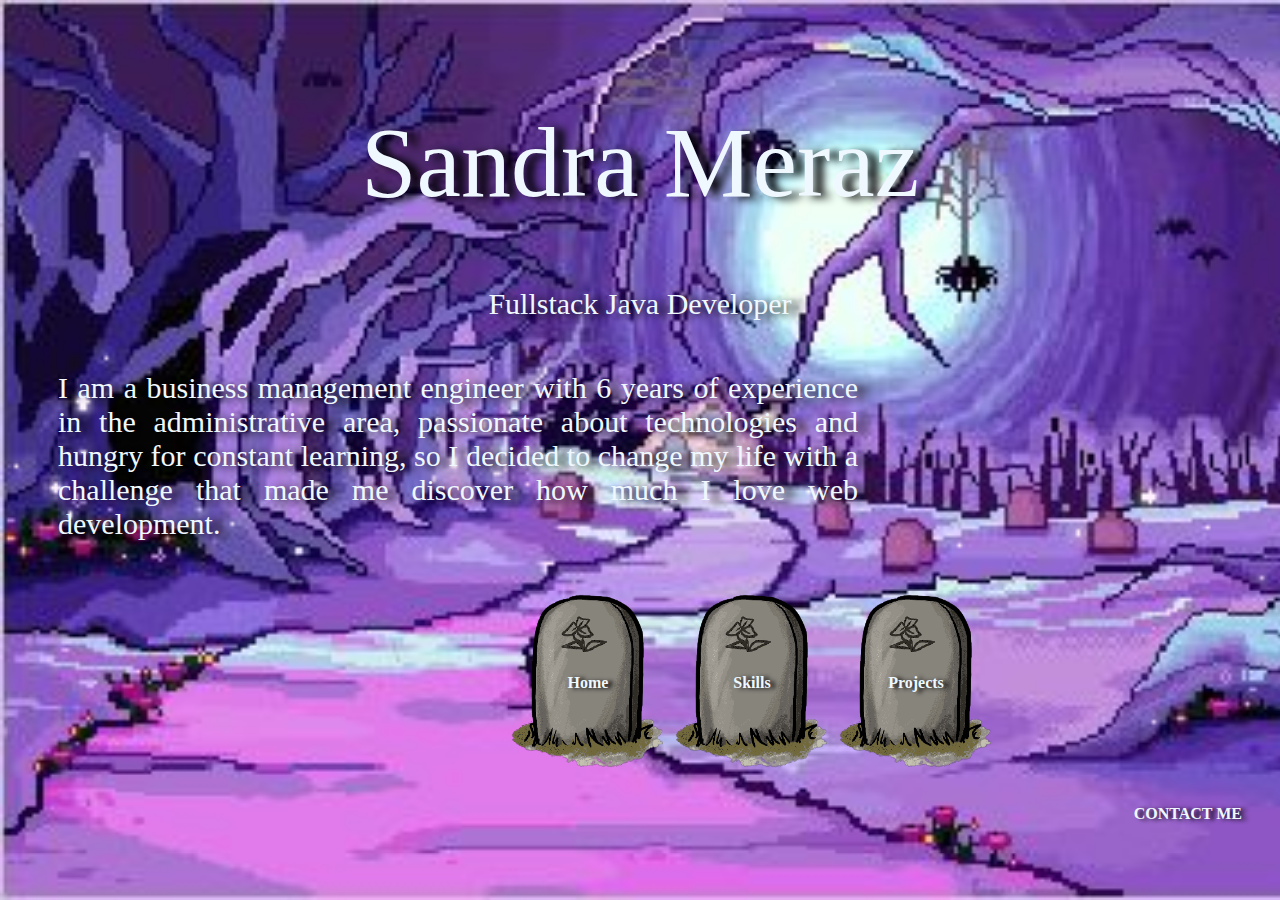
==== aboutme.html @ 4417cc74 "Se agregan páginas vacías de skills y projects, y se agrega página about me con su css" ====
<!doctype html>
<html lang="en">
  <head>
    <meta charset="utf-8">
    <meta name="viewport" content="width=device-width, initial-scale=1">
    <title>Portafolio SM</title>
    <link href="https://cdn.jsdelivr.net/npm/bootstrap@5.3.2/dist/css/bootstrap.min.css" rel="stylesheet" integrity="sha384-T3c6CoIi6uLrA9TneNEoa7RxnatzjcDSCmG1MXxSR1GAsXEV/Dwwykc2MPK8M2HN" crossorigin="anonymous">
    <link rel="stylesheet" href="https://cdnjs.cloudflare.com/ajax/libs/font-awesome/6.2.1/css/all.min.css">
    <link rel="stylesheet" href="./aboutme.css">
    <link rel="shortcut icon" href="./src/img/yo.png" type="image/x-icon">
</head>

  <body class="grid-container">
    <header class="header">
        <div class="wrapper">
         
            <div class="box horizontal">
                <h1>Sandra Meraz</h1>
                <h4>Fullstack Java Developer</h4>
            </div>
            <!-- <div class="box vertical">
                <a href="https://github.com/SandraMolko"><i class="fa-brands fa-github"></i></a>
            <a href="https://www.instagram.com/sandramolko/"><i class="fab fa-instagram"></i></a>
            <a href="https://www.linkedin.com/in/sandra-nallely-meraz-rom%C3%A1n-88569b11a/"><i class="fab fa-linkedin"></i></a>
            </div>
        </div> -->
    </header>

    <div class="card" style="width: 800px;">
        <div class="card-body">
          <p class="card-text">I am a business management engineer with 6 years of experience in the administrative area, passionate about technologies and hungry for constant learning, so I decided to change my life with a challenge that made me discover how much I love web development.</p>
        </div>
      </div>

    <div class="tumbas">
        <div class="containergrave">
            <div>
                <img src="./src/img/grave-removebg-preview (1).png" alt="tumba" style="height: 180px; width: 160px;">
                <div class="tumba">
                    <a href="./index.html">Home</a>
                </div>
            </div>
        </div>
        <div class="containergrave">
            <div>
                <img src="./src/img/grave-removebg-preview (1).png" alt="tumba" style="height: 180px; width: 160px;">
                <div class="tumba">
                    <a href="./skills.html">Skills</a>
                </div>
            </div>
        </div>
        <div class="containergrave">
            <div>
                <img src="./src/img/grave-removebg-preview (1).png" alt="tumba" style="height: 180px; width: 160px;">
                <div class="tumba">
                    <a href="./projects.html">Projects</a>
                </div>
            </div>
        </div>
        </div>


    <footer class="footer">
        <a href="#"> CONTACT ME</a>
    </footer>
    <script src="https://cdn.jsdelivr.net/npm/bootstrap@5.3.2/dist/js/bootstrap.bundle.min.js" integrity="sha384-C6RzsynM9kWDrMNeT87bh95OGNyZPhcTNXj1NW7RuBCsyN/o0jlpcV8Qyq46cDfL" crossorigin="anonymous"></script>
  </body>
</html>
---- aboutme.css ----
@import url(https://fonts.google.com/specimen/Butcherman?query=butcherman);
@import url(https://fonts.google.com/specimen/Chela+One?query=chela);
@import url(https://fonts.google.com/specimen/Denk+One?query=denk);

*{
    background-image: url(./src/img/background.jpg);
    background-repeat: no-repeat;
    background-attachment: fixed;
    background-size: cover;
    color: aliceblue;
}
/*Header*/
header{
padding-top: 30px;
}
header h1{
    /* Sandra Meraz */
    font-family: 'Butcherman';
    font-style: normal;
    font-weight: 400;
    text-align: center;
    color: aliceblue;
    text-shadow: black 10px 2px 8px;
    font-size: 100px;

}
header h4{
    /* Fullstack Java Developer */
    font-family: 'Chela One';
    font-style: normal;
    font-weight: 400;
    text-align: center;
    color: aliceblue;
    text-shadow: black 10px 2px 8px;
    font-size: 30px;

}
.horizontal {
    writing-mode: horizontal-tb;
    display: flexbox;
    align-items: center;
  }
  
  .vertical {
    writing-mode: vertical-rl;
    padding-left: 30px;
    padding-top: 30px;
  }

.vertical a{
    display: inline-block;
    min-height: 40px;
    width: 40px;
    background-color: rgba(255, 255, 255, 0.2);
    margin: 0 10px 10px 0;
    text-align: center;
    line-height: 40px;
    border-radius: 50%;
    color: aliceblue;
    transition: all .5s ease;
}
.vertical a:hover{
    background-color: darkorchid;
}
/*About me*/
.card{
    display: flexbox;
    position:static;
    align-items: center;
    margin: 50px;
} 
.card-body{
    background-color: rgba(167, 159, 159, 0.612);
    border: darkorchid;
    font-family: 'Denk One';
    font-size: 30px;
    text-shadow: black 10px 2px 8px;
    text-align: justify;
}
/*Tumbas*/
.tumbas{
    display: flexbox;
    justify-content: right;
    position: relative;
    right: -500px;
}
.containergrave{
    position: relative;
    display: inline-block;
    text-align: center;
    background:none;
}
.tumba a{
    position: absolute;
    top: 50%;
    left: 50%;
    transform: translate(-50%, -50%);
    background: none;
    color:aliceblue;
    text-decoration: none;
    transition: all .5s ease;
    font-weight: bold;
    text-shadow: black 5px 1px 4px;
    font-family: 'Denk One';
}
.tumba a:hover{
    color: darkorchid;
    padding-left: 6px;
}
.sociales{
    position: fixed;
    align-items: center;
}
.containerwitch{
    position:absolute;
    padding-left: 120px;
    
}
footer{
    text-align: right;
    padding: 30px;
}
footer a{
    color: aliceblue;
    font-family: 'Denk One';
    text-align: right;
    text-decoration: none;
    border-top: 5px aliceblue;
    border-bottom: 5px aliceblue;
    transition: all .5s ease;
    font-weight: bold;
    text-shadow: black 5px 1px 4px;
}
footer a:hover{
    color: darkorchid;
    padding-right: 6px;
}
/*Animación*/
@keyframes witch{
    from{opacity: 1;}
    to{opacity: 0;}
}
.witch{
    animation-name: witch;
    animation-duration: 4s;
    animation-iteration-count: infinite;
    animation-direction:alternate-reverse;
}
@media(max-width:991px){
    .tumbas{
        text-align: center;
        position: fixed;
        align-items: center;
    }
    .footer{
        width: 100%;
        margin-bottom: 30px;
    }
}
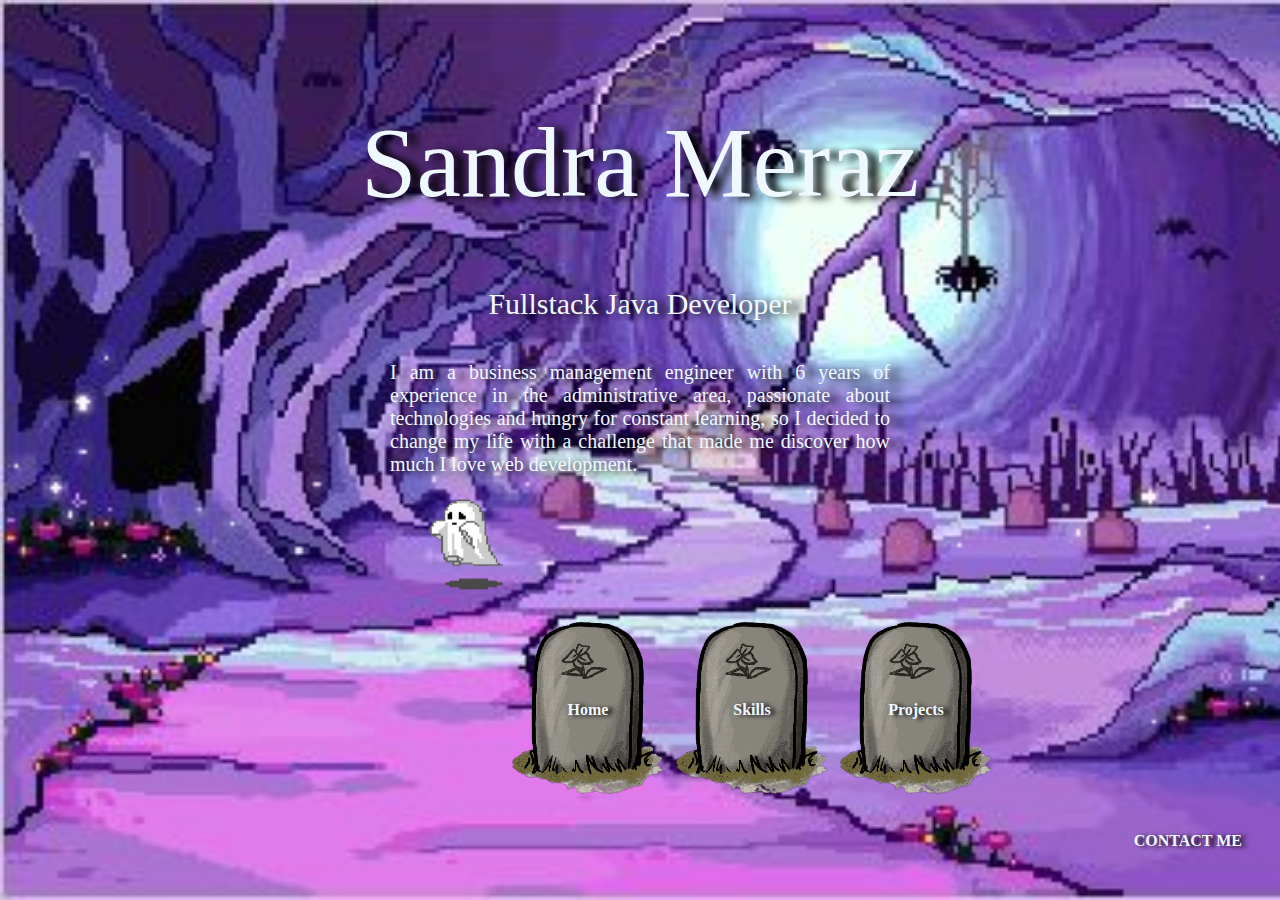
==== commit 9b0bfc33: "Se modifica página about me para que coincida con el diseño de figma" ====
--- a/aboutme.html
+++ b/aboutme.html
@@ -3,7 +3,7 @@
   <head>
     <meta charset="utf-8">
     <meta name="viewport" content="width=device-width, initial-scale=1">
-    <title>Portafolio SM</title>
+    <title>About Me</title>
     <link href="https://cdn.jsdelivr.net/npm/bootstrap@5.3.2/dist/css/bootstrap.min.css" rel="stylesheet" integrity="sha384-T3c6CoIi6uLrA9TneNEoa7RxnatzjcDSCmG1MXxSR1GAsXEV/Dwwykc2MPK8M2HN" crossorigin="anonymous">
     <link rel="stylesheet" href="https://cdnjs.cloudflare.com/ajax/libs/font-awesome/6.2.1/css/all.min.css">
     <link rel="stylesheet" href="./aboutme.css">
@@ -26,11 +26,14 @@
         </div> -->
     </header>
 
-    <div class="card" style="width: 800px;">
+    <section id="aboutme">
+    <div class="card" style="width: 500px; margin: auto auto;">
         <div class="card-body">
           <p class="card-text">I am a business management engineer with 6 years of experience in the administrative area, passionate about technologies and hungry for constant learning, so I decided to change my life with a challenge that made me discover how much I love web development.</p>
+          <img src="./src/img/ghostie-removebg-preview.png" alt="ghost" style="height: 180; width: 160px;">
         </div>
       </div>
+    </section>
 
     <div class="tumbas">
         <div class="containergrave">
--- a/aboutme.css
+++ b/aboutme.css
@@ -63,17 +63,15 @@
     background-color: darkorchid;
 }
 /*About me*/
-.card{
+#aboutme{
     display: flexbox;
-    position:static;
+    position:relative;
     align-items: center;
-    margin: 50px;
+    margin: 20px;
 } 
 .card-body{
-    background-color: rgba(167, 159, 159, 0.612);
-    border: darkorchid;
     font-family: 'Denk One';
-    font-size: 30px;
+    font-size: 20px;
     text-shadow: black 10px 2px 8px;
     text-align: justify;
 }
@@ -82,7 +80,7 @@
     display: flexbox;
     justify-content: right;
     position: relative;
-    right: -500px;
+    left: 500px;
 }
 .containergrave{
     position: relative;
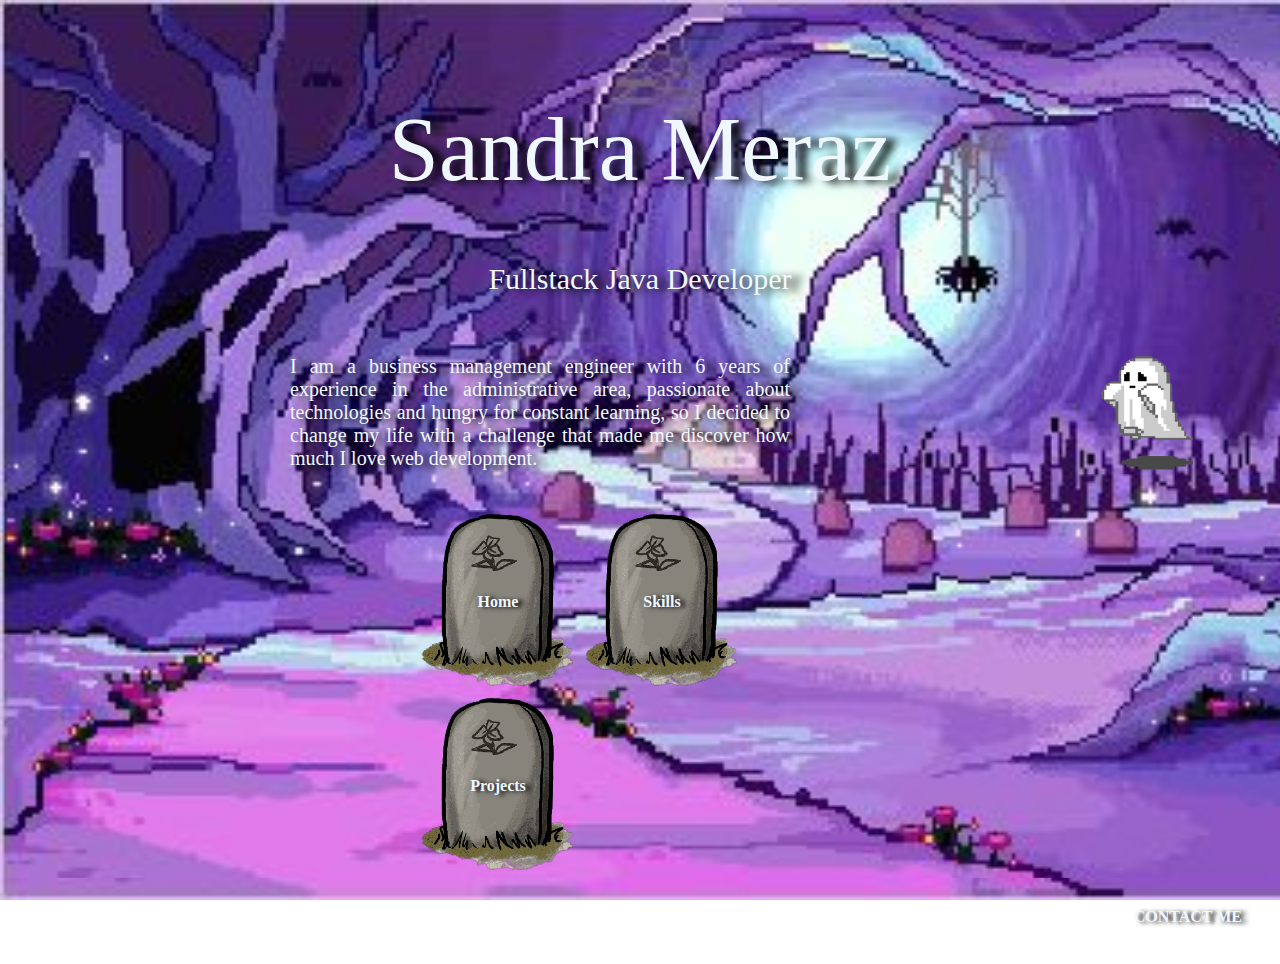
==== commit fc199dc3: "Se agregaron cambios en página about me" ====
--- a/aboutme.html
+++ b/aboutme.html
@@ -18,21 +18,15 @@
                 <h1>Sandra Meraz</h1>
                 <h4>Fullstack Java Developer</h4>
             </div>
-            <!-- <div class="box vertical">
-                <a href="https://github.com/SandraMolko"><i class="fa-brands fa-github"></i></a>
-            <a href="https://www.instagram.com/sandramolko/"><i class="fab fa-instagram"></i></a>
-            <a href="https://www.linkedin.com/in/sandra-nallely-meraz-rom%C3%A1n-88569b11a/"><i class="fab fa-linkedin"></i></a>
-            </div>
-        </div> -->
     </header>
 
     <section id="aboutme">
     <div class="card" style="width: 500px; margin: auto auto;">
         <div class="card-body">
           <p class="card-text">I am a business management engineer with 6 years of experience in the administrative area, passionate about technologies and hungry for constant learning, so I decided to change my life with a challenge that made me discover how much I love web development.</p>
-          <img src="./src/img/ghostie-removebg-preview.png" alt="ghost" style="height: 180; width: 160px;">
         </div>
       </div>
+      <img src="./src/img/ghostie-removebg-preview.png" alt="ghost" style="height: 220; width: 200px; flex: left;" class="ghost">
     </section>
 
     <div class="tumbas">
--- a/aboutme.css
+++ b/aboutme.css
@@ -21,7 +21,7 @@
     text-align: center;
     color: aliceblue;
     text-shadow: black 10px 2px 8px;
-    font-size: 100px;
+    font-size: 90px;
 
 }
 header h4{
@@ -41,46 +41,23 @@
     align-items: center;
   }
   
-  .vertical {
-    writing-mode: vertical-rl;
-    padding-left: 30px;
-    padding-top: 30px;
-  }
-
-.vertical a{
-    display: inline-block;
-    min-height: 40px;
-    width: 40px;
-    background-color: rgba(255, 255, 255, 0.2);
-    margin: 0 10px 10px 0;
-    text-align: center;
-    line-height: 40px;
-    border-radius: 50%;
-    color: aliceblue;
-    transition: all .5s ease;
-}
-.vertical a:hover{
-    background-color: darkorchid;
-}
 /*About me*/
 #aboutme{
-    display: flexbox;
+    display:flex;
     position:relative;
     align-items: center;
     margin: 20px;
-} 
-.card-body{
     font-family: 'Denk One';
     font-size: 20px;
     text-shadow: black 10px 2px 8px;
     text-align: justify;
-}
+} 
 /*Tumbas*/
 .tumbas{
     display: flexbox;
     justify-content: right;
     position: relative;
-    left: 500px;
+    margin: 0 410px;
 }
 .containergrave{
     position: relative;
@@ -105,15 +82,7 @@
     color: darkorchid;
     padding-left: 6px;
 }
-.sociales{
-    position: fixed;
-    align-items: center;
-}
-.containerwitch{
-    position:absolute;
-    padding-left: 120px;
-    
-}
+
 footer{
     text-align: right;
     padding: 30px;
@@ -134,15 +103,15 @@
     padding-right: 6px;
 }
 /*Animación*/
-@keyframes witch{
+@keyframes ghost{
     from{opacity: 1;}
     to{opacity: 0;}
 }
-.witch{
-    animation-name: witch;
+.ghost{
+    animation-name: ghost;
     animation-duration: 4s;
     animation-iteration-count: infinite;
-    animation-direction:alternate-reverse;
+    animation-direction:alternate;
 }
 @media(max-width:991px){
     .tumbas{
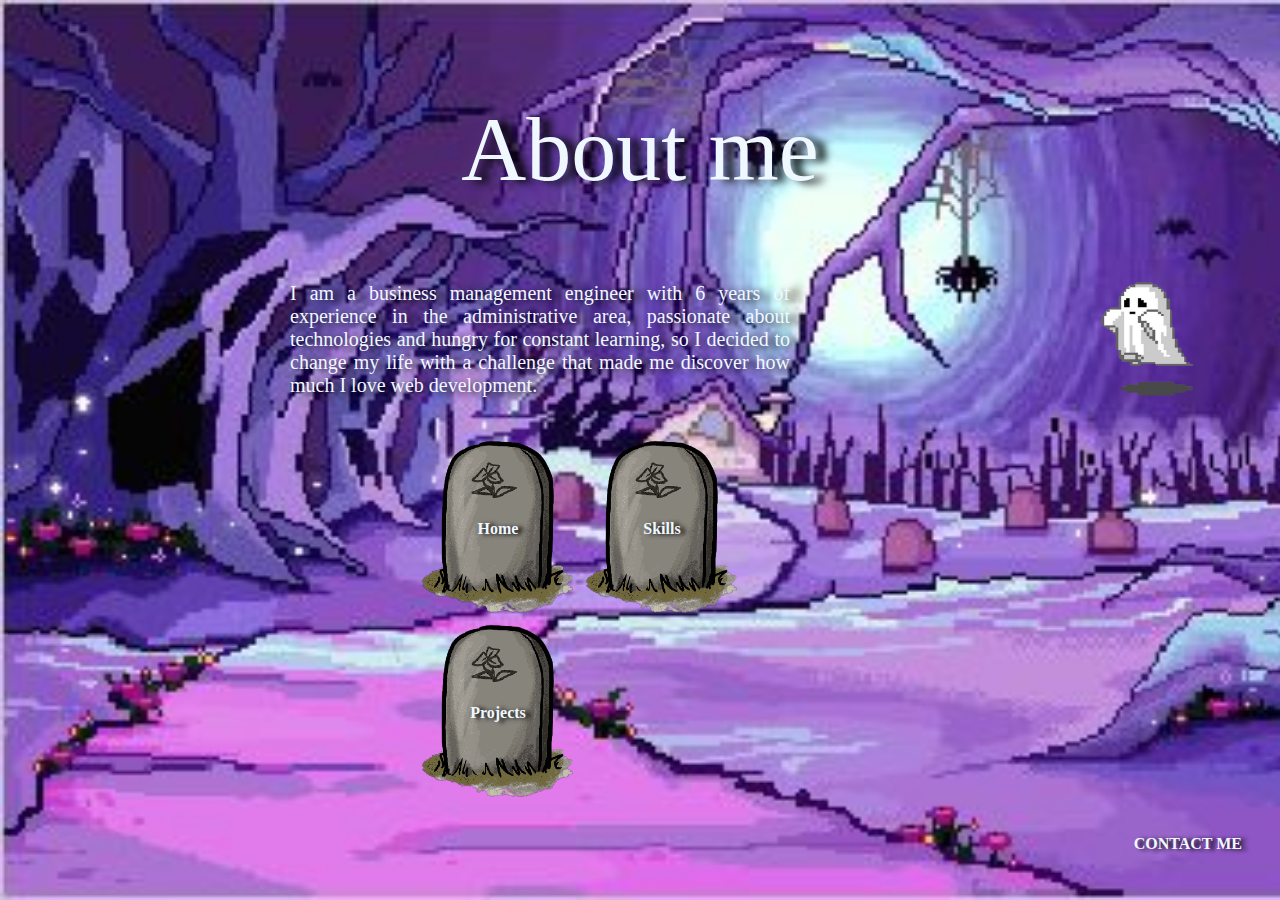
==== commit 58ad2b68: "Se linkea página de contacto a las demás páginas" ====
--- a/aboutme.html
+++ b/aboutme.html
@@ -15,8 +15,7 @@
         <div class="wrapper">
          
             <div class="box horizontal">
-                <h1>Sandra Meraz</h1>
-                <h4>Fullstack Java Developer</h4>
+                <h1>About me</h1>
             </div>
     </header>
 
@@ -58,7 +57,7 @@
 
 
     <footer class="footer">
-        <a href="#"> CONTACT ME</a>
+        <a href="./contactme.html"> CONTACT ME</a>
     </footer>
     <script src="https://cdn.jsdelivr.net/npm/bootstrap@5.3.2/dist/js/bootstrap.bundle.min.js" integrity="sha384-C6RzsynM9kWDrMNeT87bh95OGNyZPhcTNXj1NW7RuBCsyN/o0jlpcV8Qyq46cDfL" crossorigin="anonymous"></script>
   </body>
--- a/aboutme.css
+++ b/aboutme.css
@@ -109,7 +109,7 @@
 }
 .ghost{
     animation-name: ghost;
-    animation-duration: 4s;
+    animation-duration: 2s;
     animation-iteration-count: infinite;
     animation-direction:alternate;
 }
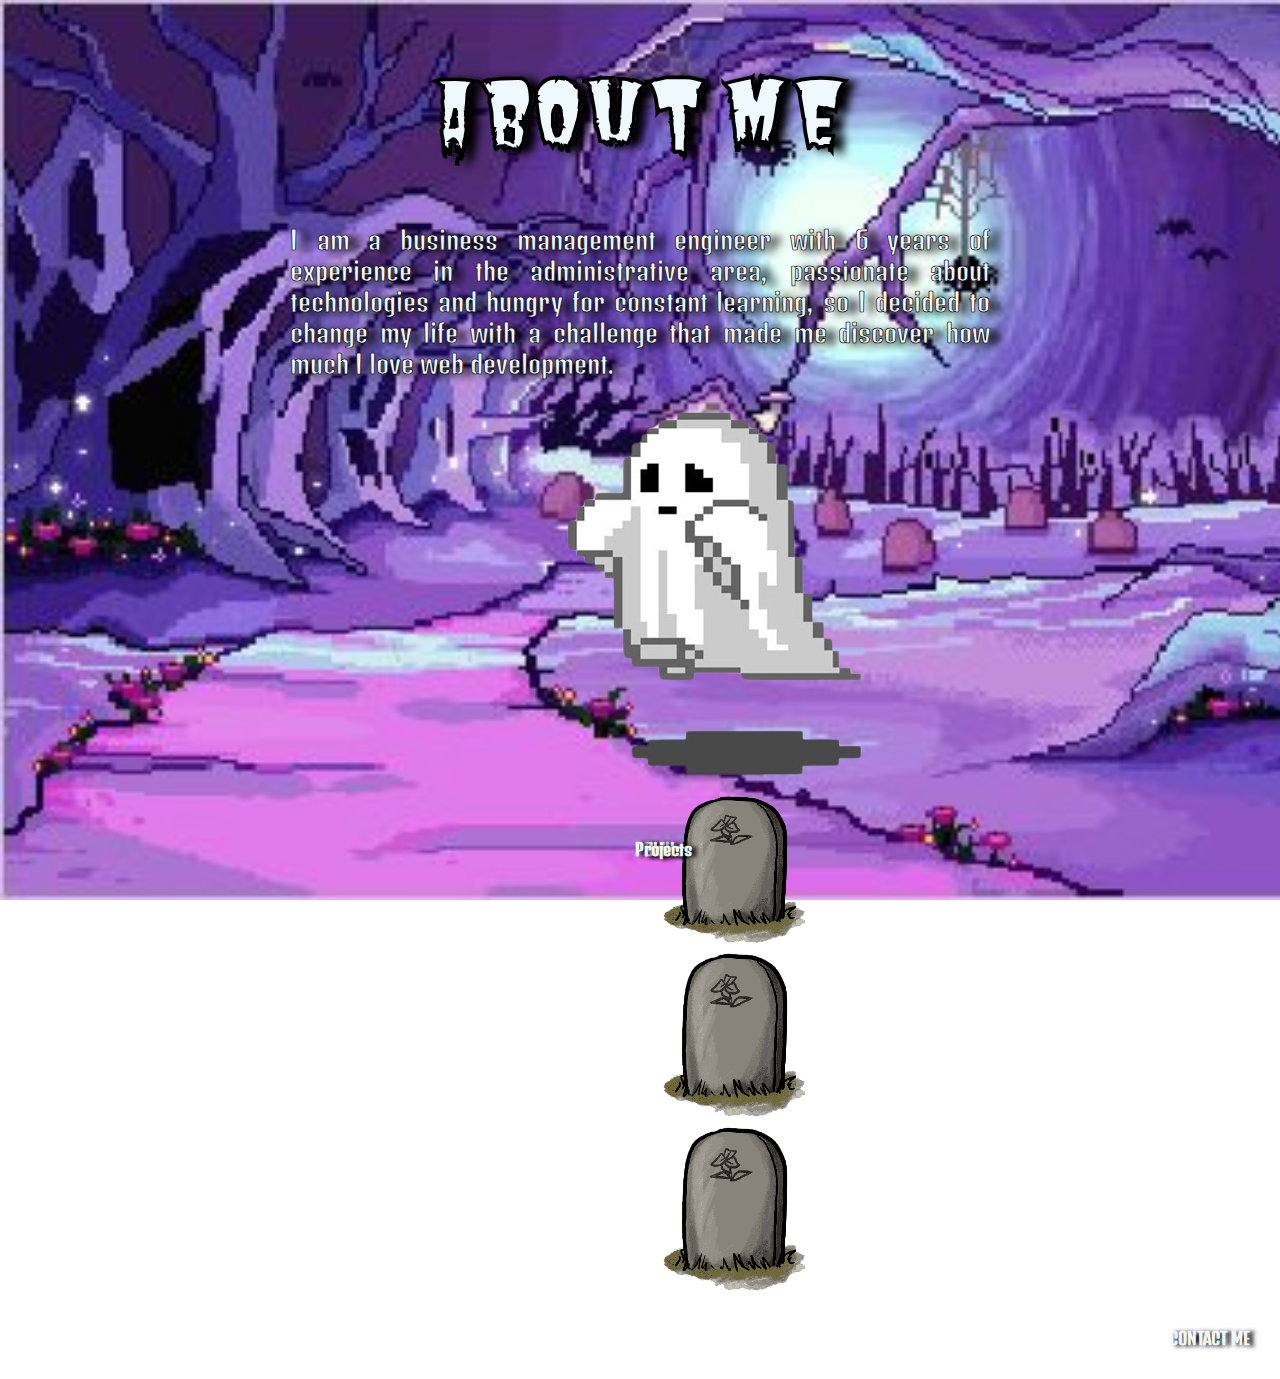
==== commit af923abd: "se corrige responsivo de home" ====
--- a/aboutme.html
+++ b/aboutme.html
@@ -8,52 +8,60 @@
     <link rel="stylesheet" href="https://cdnjs.cloudflare.com/ajax/libs/font-awesome/6.2.1/css/all.min.css">
     <link rel="stylesheet" href="./aboutme.css">
     <link rel="shortcut icon" href="./src/img/yo.png" type="image/x-icon">
+    <link rel="preconnect" href="https://fonts.googleapis.com">
+    <link rel="preconnect" href="https://fonts.gstatic.com" crossorigin>
+    <link href="https://fonts.googleapis.com/css2?family=Butcherman&family=Chela+One&family=Denk+One&display=swap" rel="stylesheet">
 </head>
 
-  <body class="grid-container">
-    <header class="header">
-        <div class="wrapper">
-         
-            <div class="box horizontal">
-                <h1>About me</h1>
-            </div>
+    <header>
+        <h1>About me</h1>
     </header>
 
     <section id="aboutme">
-    <div class="card" style="width: 500px; margin: auto auto;">
+    <div class="card" style="width: 700px; margin: auto auto; border: none; color: aliceblue;">
         <div class="card-body">
           <p class="card-text">I am a business management engineer with 6 years of experience in the administrative area, passionate about technologies and hungry for constant learning, so I decided to change my life with a challenge that made me discover how much I love web development.</p>
         </div>
       </div>
-      <img src="./src/img/ghostie-removebg-preview.png" alt="ghost" style="height: 220; width: 200px; flex: left;" class="ghost">
     </section>
 
     <div class="tumbas">
-        <div class="containergrave">
-            <div>
-                <img src="./src/img/grave-removebg-preview (1).png" alt="tumba" style="height: 180px; width: 160px;">
-                <div class="tumba">
-                    <a href="./index.html">Home</a>
-                </div>
+        <div class="card-group">
+          <div class="card" style="border: none;">
+            <img src="./src/img/ghostie-removebg-preview.png" alt="ghost"  class="ghost">
             </div>
+          <div class="card" style="border: none;">
+            <div class="card-body">
+              <div>
+                  <img src="./src/img/grave-removebg-preview (1).png" alt="tumba" style="height: 170; width: 150px;">
+                  <div class="tumba">
+                      <a href="./aboutme.html">Home</a>
+                  </div>
+              </div>
+            </div>
+          </div>
+          <div class="card" style="border: none;">
+            <div class="card-body">
+              <div>
+                  <img src="./src/img/grave-removebg-preview (1).png" alt="tumba" style="height: 170px; width: 150px;">
+                  <div class="tumba">
+                      <a href="./skills.html">Skills</a>
+                  </div>
+              </div>
+            </div>
+          </div>
+          <div class="card" style="border: none;">
+            <div class="card-body">
+              <div>
+                  <img src="./src/img/grave-removebg-preview (1).png" alt="tumba" style="height: 170px; width: 150px;">
+                  <div class="tumba">
+                      <a href="./projects.html">Projects</a>
+                  </div>
+              </div>
+            </div>
+          </div>
         </div>
-        <div class="containergrave">
-            <div>
-                <img src="./src/img/grave-removebg-preview (1).png" alt="tumba" style="height: 180px; width: 160px;">
-                <div class="tumba">
-                    <a href="./skills.html">Skills</a>
-                </div>
-            </div>
-        </div>
-        <div class="containergrave">
-            <div>
-                <img src="./src/img/grave-removebg-preview (1).png" alt="tumba" style="height: 180px; width: 160px;">
-                <div class="tumba">
-                    <a href="./projects.html">Projects</a>
-                </div>
-            </div>
-        </div>
-        </div>
+    </div>
 
 
     <footer class="footer">
--- a/aboutme.css
+++ b/aboutme.css
@@ -1,13 +1,11 @@
-@import url(https://fonts.google.com/specimen/Butcherman?query=butcherman);
-@import url(https://fonts.google.com/specimen/Chela+One?query=chela);
-@import url(https://fonts.google.com/specimen/Denk+One?query=denk);
-
 *{
+    margin: 0;
+    padding: 0;
+    box-sizing: border-box;
     background-image: url(./src/img/background.jpg);
     background-repeat: no-repeat;
     background-attachment: fixed;
     background-size: cover;
-    color: aliceblue;
 }
 /*Header*/
 header{
@@ -17,11 +15,13 @@
     /* Sandra Meraz */
     font-family: 'Butcherman';
     font-style: normal;
-    font-weight: 400;
+    font-weight:bold;
     text-align: center;
     color: aliceblue;
     text-shadow: black 10px 2px 8px;
     font-size: 90px;
+    -webkit-text-stroke:1px;
+    -webkit-text-stroke-color: black;
 
 }
 header h4{
@@ -43,14 +43,17 @@
   
 /*About me*/
 #aboutme{
-    display:flex;
+    display:flexbox;
     position:relative;
     align-items: center;
     margin: 20px;
     font-family: 'Denk One';
-    font-size: 20px;
+    font-size: 25px;
+    color: aliceblue;
     text-shadow: black 10px 2px 8px;
     text-align: justify;
+    -webkit-text-stroke:0.7px;
+    -webkit-text-stroke-color: black;
 } 
 /*Tumbas*/
 .tumbas{
@@ -59,16 +62,17 @@
     position: relative;
     margin: 0 410px;
 }
-.containergrave{
+
+/*Tumbas*/
+.tumbas{
+    text-align: right;
     position: relative;
-    display: inline-block;
-    text-align: center;
-    background:none;
+    padding-right: 60px;
 }
 .tumba a{
     position: absolute;
     top: 50%;
-    left: 50%;
+    left: 55%;
     transform: translate(-50%, -50%);
     background: none;
     color:aliceblue;
@@ -83,6 +87,7 @@
     padding-left: 6px;
 }
 
+/*Footer*/
 footer{
     text-align: right;
     padding: 30px;
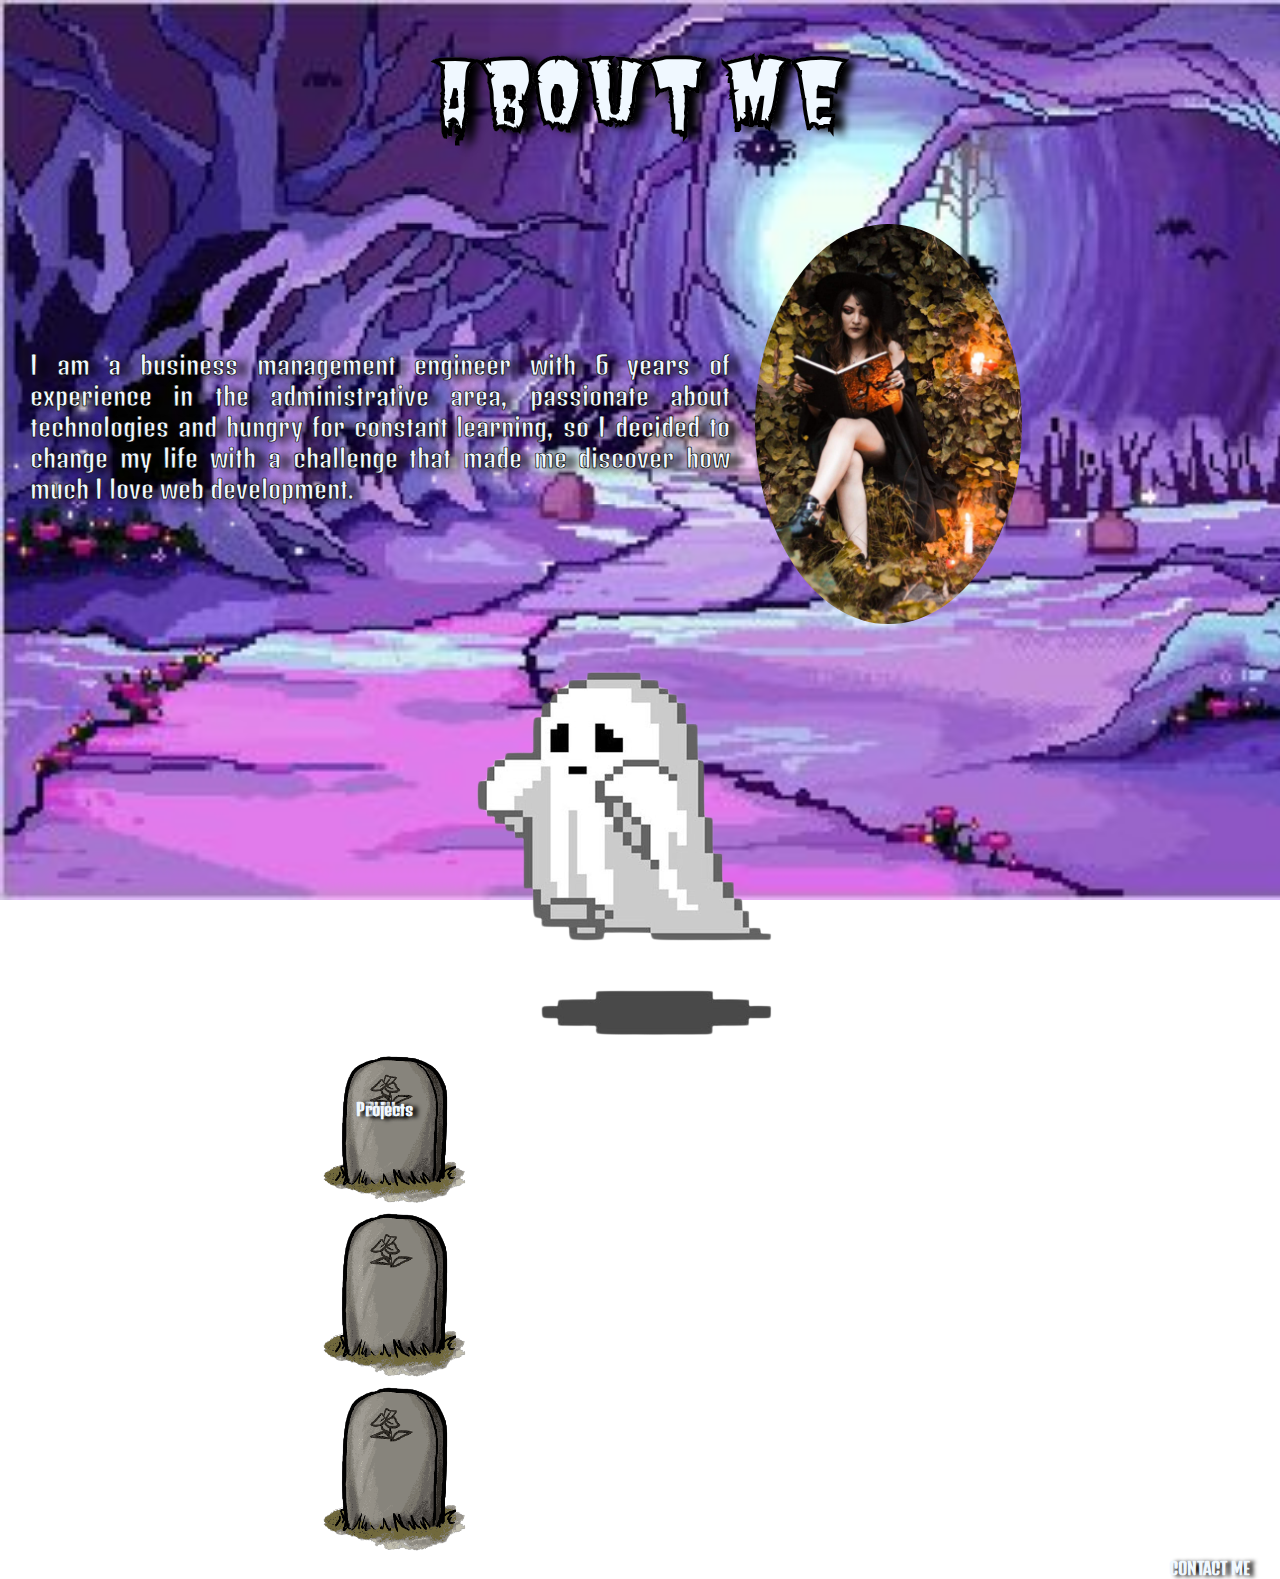
==== commit 99508ff0: "Reestructura y estilo de página about me" ====
--- a/aboutme.html
+++ b/aboutme.html
@@ -13,60 +13,74 @@
     <link href="https://fonts.googleapis.com/css2?family=Butcherman&family=Chela+One&family=Denk+One&display=swap" rel="stylesheet">
 </head>
 
-    <header>
+  <body class="grid-container">
+
+    <!--About me-->
+    <header class="header">
         <h1>About me</h1>
     </header>
 
+    <!--Descripción-->
     <section id="aboutme">
-    <div class="card" style="width: 700px; margin: auto auto; border: none; color: aliceblue;">
-        <div class="card-body">
-          <p class="card-text">I am a business management engineer with 6 years of experience in the administrative area, passionate about technologies and hungry for constant learning, so I decided to change my life with a challenge that made me discover how much I love web development.</p>
+      <div class="container">
+        <div class="card" style="width: 700px; margin: auto auto; border: none; color: aliceblue;">
+            <div class="card-body">
+              <p class="card-text">I am a business management engineer with 6 years of experience in the administrative area, passionate about technologies and hungry for constant learning, so I decided to change my life with a challenge that made me discover how much I love web development.</p>
+            </div>
+        </div>
+        <div>
+          <img src="./src/img/Sandra.jpg" alt="Sandra" style="max-height: 400px; border-radius: 50%;">
         </div>
       </div>
     </section>
 
-    <div class="tumbas">
-        <div class="card-group">
-          <div class="card" style="border: none;">
-            <img src="./src/img/ghostie-removebg-preview.png" alt="ghost"  class="ghost">
+    <!--Menu tumbas-->
+    <section class="menu">
+      <div class="tumbas">
+          <div class="card-group">
+            <div class="card" style="border: none;">
+              <img src="./src/img/ghostie-removebg-preview.png" alt="ghost"  class="ghost">
+              </div>
+            <div class="card" style="border: none;">
+              <div class="card-body">
+                <div>
+                    <img src="./src/img/grave-removebg-preview (1).png" alt="tumba" style="height: 170; width: 150px;">
+                    <div class="tumba">
+                        <a href="./aboutme.html">Home</a>
+                    </div>
+                </div>
+              </div>
             </div>
-          <div class="card" style="border: none;">
-            <div class="card-body">
-              <div>
-                  <img src="./src/img/grave-removebg-preview (1).png" alt="tumba" style="height: 170; width: 150px;">
-                  <div class="tumba">
-                      <a href="./aboutme.html">Home</a>
-                  </div>
+            <div class="card" style="border: none;">
+              <div class="card-body">
+                <div>
+                    <img src="./src/img/grave-removebg-preview (1).png" alt="tumba" style="height: 170px; width: 150px;">
+                    <div class="tumba">
+                        <a href="./skills.html">Skills</a>
+                    </div>
+                </div>
+              </div>
+            </div>
+            <div class="card" style="border: none;">
+              <div class="card-body">
+                <div>
+                    <img src="./src/img/grave-removebg-preview (1).png" alt="tumba" style="height: 170px; width: 150px;">
+                    <div class="tumba">
+                        <a href="./projects.html">Projects</a>
+                    </div>
+                </div>
               </div>
             </div>
           </div>
-          <div class="card" style="border: none;">
-            <div class="card-body">
-              <div>
-                  <img src="./src/img/grave-removebg-preview (1).png" alt="tumba" style="height: 170px; width: 150px;">
-                  <div class="tumba">
-                      <a href="./skills.html">Skills</a>
-                  </div>
-              </div>
-            </div>
-          </div>
-          <div class="card" style="border: none;">
-            <div class="card-body">
-              <div>
-                  <img src="./src/img/grave-removebg-preview (1).png" alt="tumba" style="height: 170px; width: 150px;">
-                  <div class="tumba">
-                      <a href="./projects.html">Projects</a>
-                  </div>
-              </div>
-            </div>
-          </div>
-        </div>
-    </div>
+      </div>
+    </section>
 
-
+    <!--Contact me-->
     <footer class="footer">
         <a href="./contactme.html"> CONTACT ME</a>
     </footer>
+
+
     <script src="https://cdn.jsdelivr.net/npm/bootstrap@5.3.2/dist/js/bootstrap.bundle.min.js" integrity="sha384-C6RzsynM9kWDrMNeT87bh95OGNyZPhcTNXj1NW7RuBCsyN/o0jlpcV8Qyq46cDfL" crossorigin="anonymous"></script>
   </body>
 </html>--- a/aboutme.css
+++ b/aboutme.css
@@ -7,10 +7,33 @@
     background-attachment: fixed;
     background-size: cover;
 }
+body{
+    min-height: 100%;
+}
+html{
+    height: 100%;
+}
+.grid-container > *{
+   border-radius: 0px;
+   padding: 10px;
+}
 /*Header*/
 header{
-padding-top: 30px;
+    padding: 0px;
+    margin: 0;
+    grid-area: header;
+    }
+.section{
+    padding: 0px;
+    margin: 0;
+    grid-area: section;
 }
+.menu{
+    padding: 0px;
+    margin: 0;
+    grid-area: menu;
+}
+
 header h1{
     /* Sandra Meraz */
     font-family: 'Butcherman';
@@ -24,24 +47,18 @@
     -webkit-text-stroke-color: black;
 
 }
-header h4{
-    /* Fullstack Java Developer */
-    font-family: 'Chela One';
-    font-style: normal;
-    font-weight: 400;
-    text-align: center;
-    color: aliceblue;
-    text-shadow: black 10px 2px 8px;
-    font-size: 30px;
-
-}
-.horizontal {
-    writing-mode: horizontal-tb;
-    display: flexbox;
-    align-items: center;
-  }
   
 /*About me*/
+.container{
+    /*Social Media*/
+    display: grid;
+    grid-template-columns: repeat(2, 1fr);
+    grid-column-gap: 1em;
+    width: 100%;
+    margin: 0;
+    padding: 0;
+    align-items: center;
+}
 #aboutme{
     display:flexbox;
     position:relative;
@@ -57,40 +74,40 @@
 } 
 /*Tumbas*/
 .tumbas{
-    display: flexbox;
-    justify-content: right;
-    position: relative;
-    margin: 0 410px;
-}
-
-/*Tumbas*/
-.tumbas{
-    text-align: right;
-    position: relative;
-    padding-right: 60px;
-}
-.tumba a{
-    position: absolute;
-    top: 50%;
-    left: 55%;
-    transform: translate(-50%, -50%);
-    background: none;
-    color:aliceblue;
-    text-decoration: none;
-    transition: all .5s ease;
-    font-weight: bold;
-    text-shadow: black 5px 1px 4px;
-    font-family: 'Denk One';
-}
-.tumba a:hover{
-    color: darkorchid;
-    padding-left: 6px;
-}
+    /* text-align: right;*/
+     position: relative;
+     display: flex;
+     justify-content: center;
+     align-items: center;
+ }
+ .tumba a{
+     position: absolute;
+     top: 50%;
+     left: 30%;
+     transform: translate(-50%, -50%);
+     background: none;
+     color:aliceblue;
+     text-decoration: none;
+     transition: all .5s ease;
+     font-weight: bold;
+     text-shadow: black 5px 1px 4px;
+     font-family: 'Denk One';
+ }
+ .tumba a:hover{
+     color: darkorchid;
+     padding-left: 6px;
+ }
 
 /*Footer*/
 footer{
+    padding:0;
+    margin: 0;
     text-align: right;
-    padding: 30px;
+    grid-area: footer;
+}
+.footer{
+    padding: 0;
+    margin: 0;
 }
 footer a{
     color: aliceblue;
@@ -102,6 +119,7 @@
     transition: all .5s ease;
     font-weight: bold;
     text-shadow: black 5px 1px 4px;
+    padding: 0 30px;
 }
 footer a:hover{
     color: darkorchid;
@@ -118,14 +136,47 @@
     animation-iteration-count: infinite;
     animation-direction:alternate;
 }
-@media(max-width:991px){
-    .tumbas{
-        text-align: center;
-        position: fixed;
-        align-items: center;
+
+/*Mobile*/
+.grid-container{
+    display: grid;
+    gap: 0px;
+    grid-template-rows:  auto;
+    grid-template-areas:
+    "header"
+    "aboutme"
+    "menu"
+    "footer"
+    ;
+}
+/*Tablet*/
+@media(min-width:768px){
+    .grid-container{
+        grid-template-columns: auto ;
+        grid-template-rows: auto;
+        grid-template-areas: 
+        "header header"
+        "aboutme aboutme"
+        "menu menu"
+        "footer footer";
     }
-    .footer{
-        width: 100%;
-        margin-bottom: 30px;
+}
+
+/*Desktop*/
+@media(min-width:900px){
+    .grid-container{
+        grid-template-columns: auto ;
+        grid-template-rows: auto;
+        grid-template-areas: 
+        "header header header"
+        "aboutme aboutme aboutme"
+        "menu menu menu"
+        "footer footer footer";
+    }
+}
+
+@media only screen and (max-width: 320px) {
+    .witch img {
+      width:200px;
     }
 }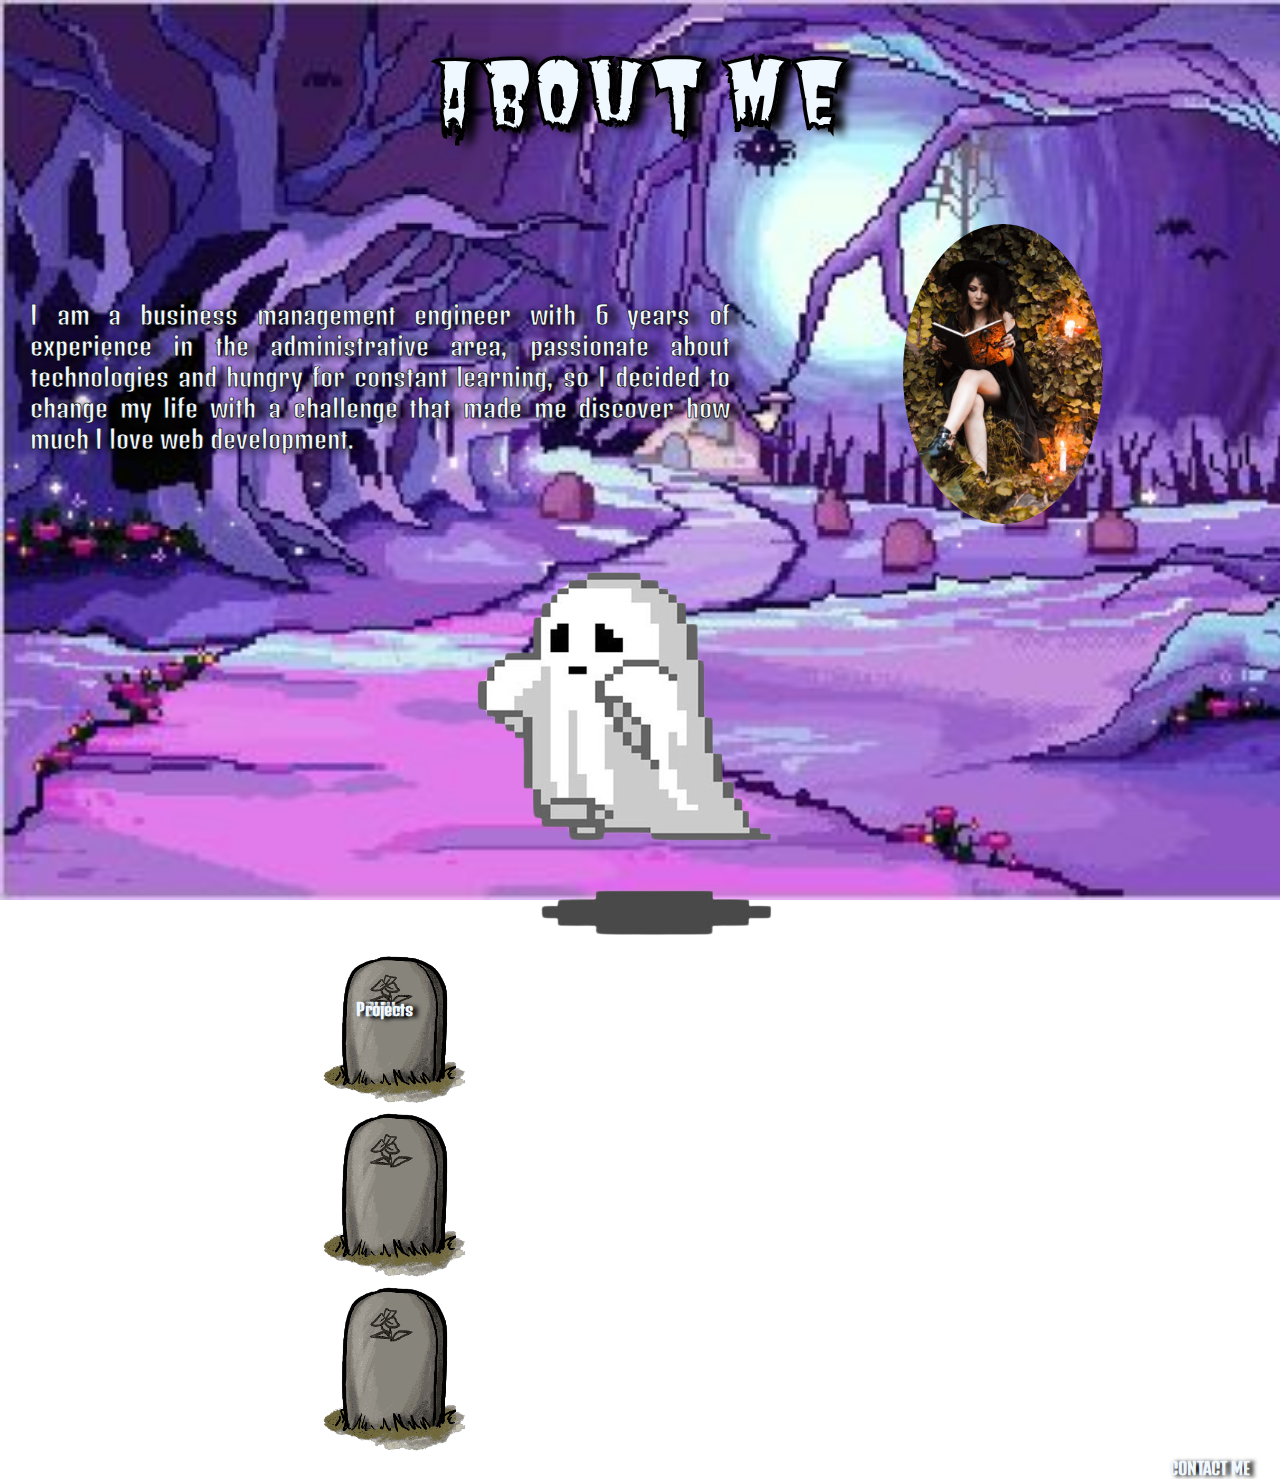
==== commit 026e4319: "corte y queda about me" ====
--- a/aboutme.html
+++ b/aboutme.html
@@ -28,8 +28,8 @@
               <p class="card-text">I am a business management engineer with 6 years of experience in the administrative area, passionate about technologies and hungry for constant learning, so I decided to change my life with a challenge that made me discover how much I love web development.</p>
             </div>
         </div>
-        <div>
-          <img src="./src/img/Sandra.jpg" alt="Sandra" style="max-height: 400px; border-radius: 50%;">
+        <div class="sandra">
+          <img src="./src/img/Sandra.jpg" alt="Sandra" style="max-height: 300px; border-radius: 50%;">
         </div>
       </div>
     </section>
@@ -46,7 +46,7 @@
                 <div>
                     <img src="./src/img/grave-removebg-preview (1).png" alt="tumba" style="height: 170; width: 150px;">
                     <div class="tumba">
-                        <a href="./aboutme.html">Home</a>
+                        <a href="./index.html">Home</a>
                     </div>
                 </div>
               </div>
--- a/aboutme.css
+++ b/aboutme.css
@@ -72,6 +72,11 @@
     -webkit-text-stroke:0.7px;
     -webkit-text-stroke-color: black;
 } 
+.sandra{
+    display: flexbox;
+    align-items: center;
+    text-align: center;
+}
 /*Tumbas*/
 .tumbas{
     /* text-align: right;*/
@@ -127,14 +132,22 @@
 }
 /*Animación*/
 @keyframes ghost{
-    from{opacity: 1;}
-    to{opacity: 0;}
+    from{
+        margin-left: 100%;
+        width: 100%;
+        opacity: 1;
+    }
+    to{
+        margin-left: 0%;
+        width: 50%;
+        opacity: 0;
+    }
 }
 .ghost{
     animation-name: ghost;
     animation-duration: 2s;
     animation-iteration-count: infinite;
-    animation-direction:alternate;
+    animation-direction:alternate-reverse;
 }
 
 /*Mobile*/
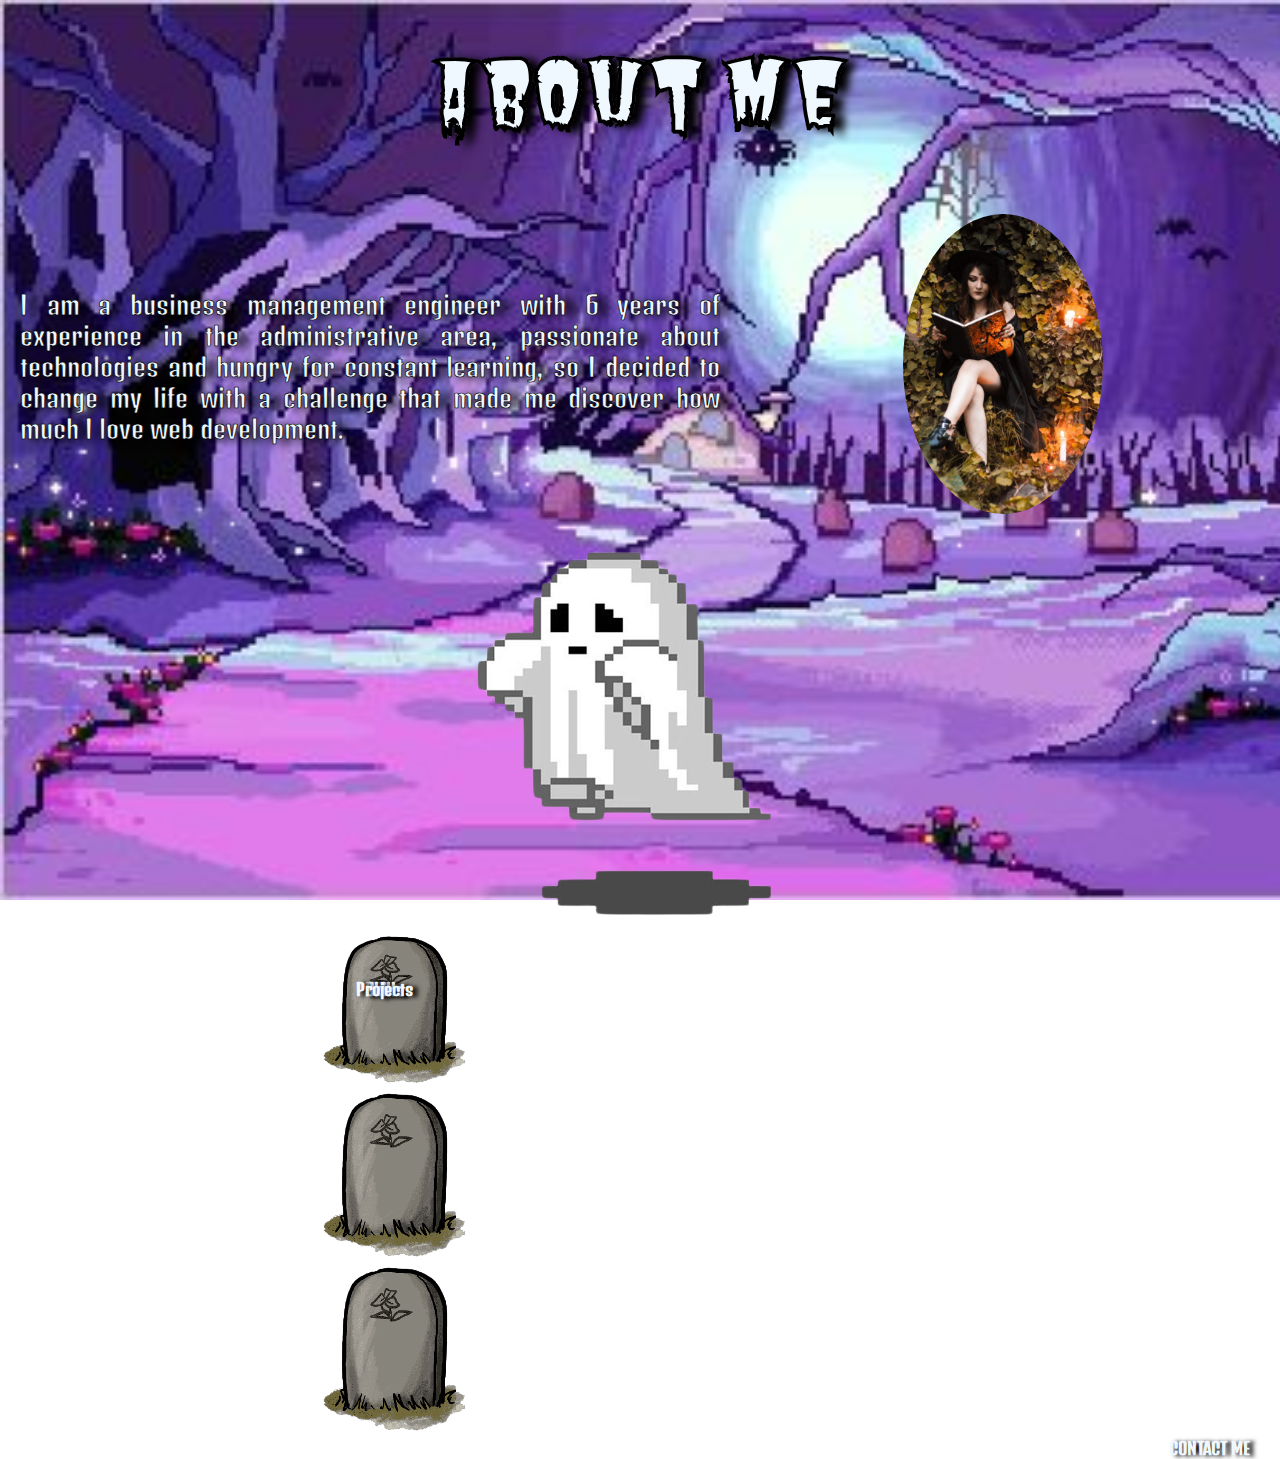
==== commit 741ade97: "Se corrige responsividad de página principal" ====
--- a/aboutme.html
+++ b/aboutme.html
@@ -21,7 +21,7 @@
     </header>
 
     <!--Descripción-->
-    <section id="aboutme">
+    <section id="aboutme" class="aboutme">
       <div class="container">
         <div class="card" style="width: 700px; margin: auto auto; border: none; color: aliceblue;">
             <div class="card-body">
--- a/aboutme.css
+++ b/aboutme.css
@@ -23,10 +23,10 @@
     margin: 0;
     grid-area: header;
     }
-.section{
+.aboutme{
     padding: 0px;
     margin: 0;
-    grid-area: section;
+    grid-area: aboutme;
 }
 .menu{
     padding: 0px;
